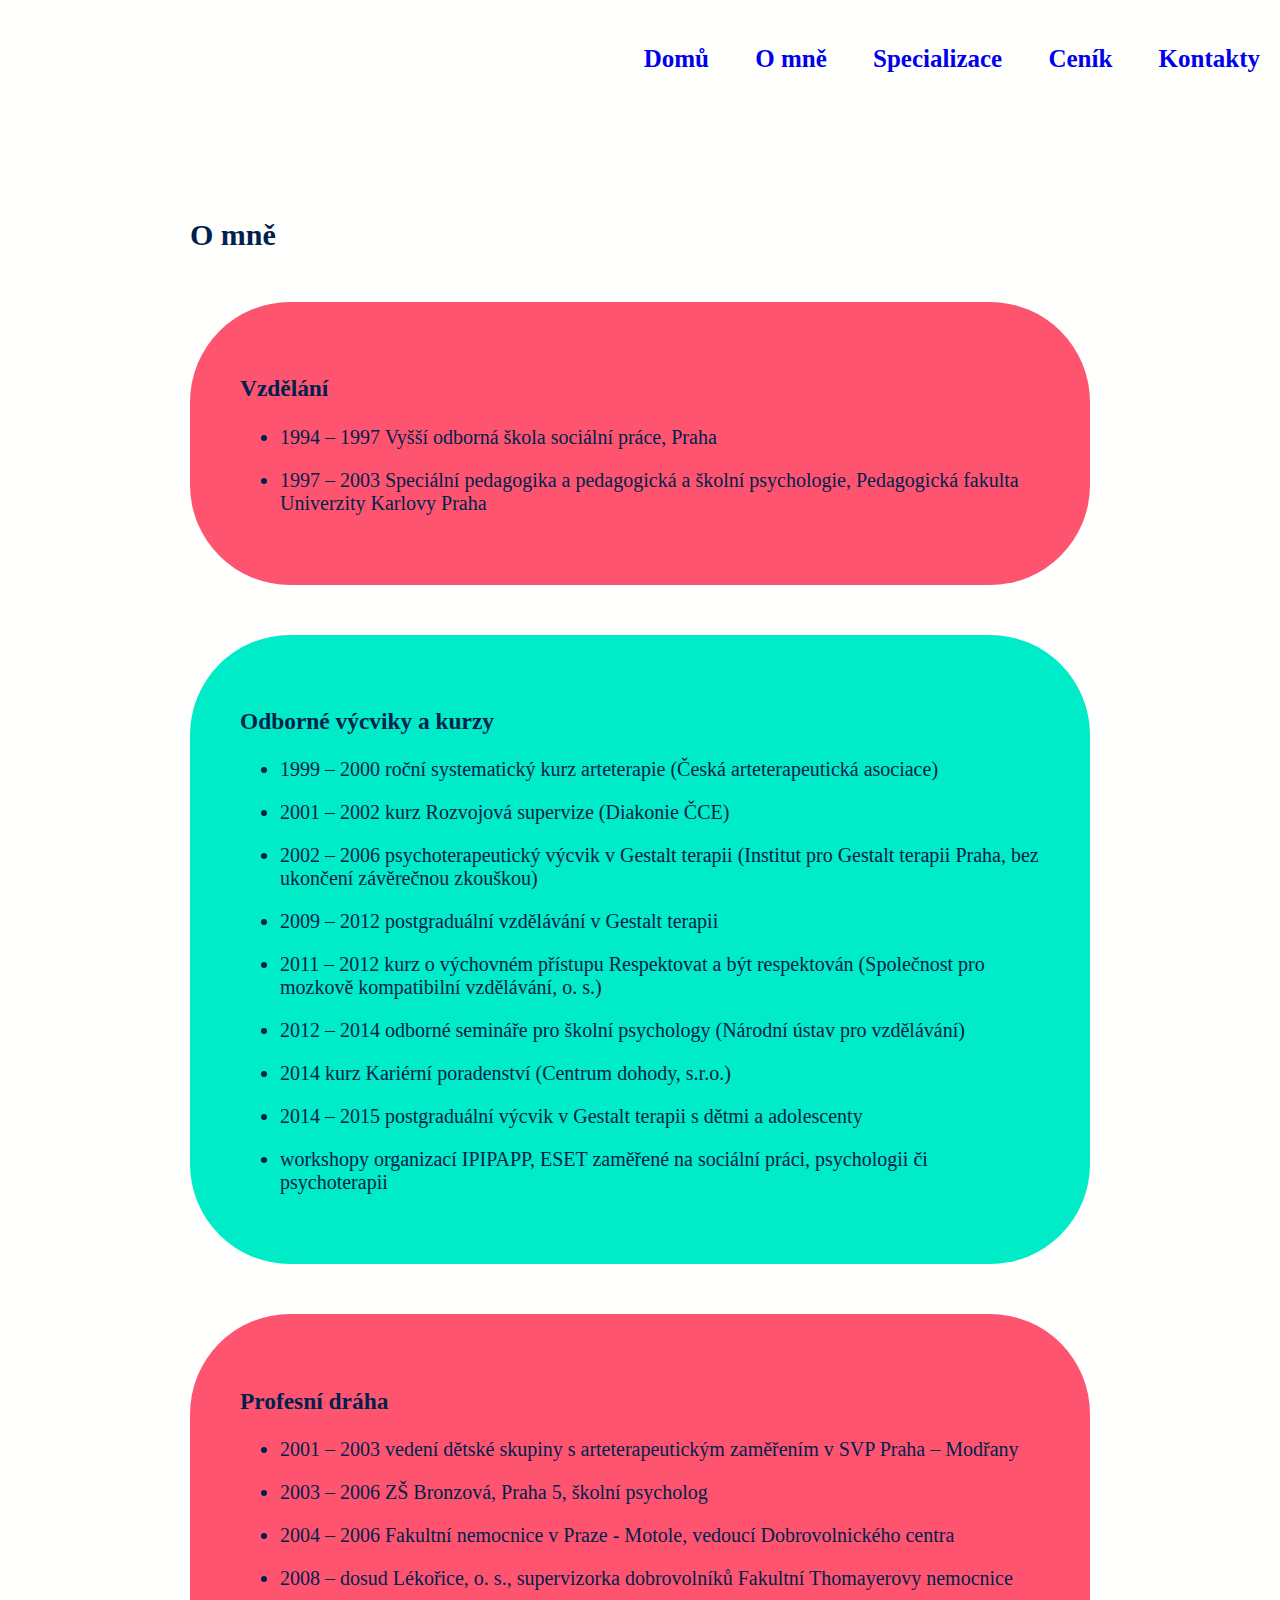
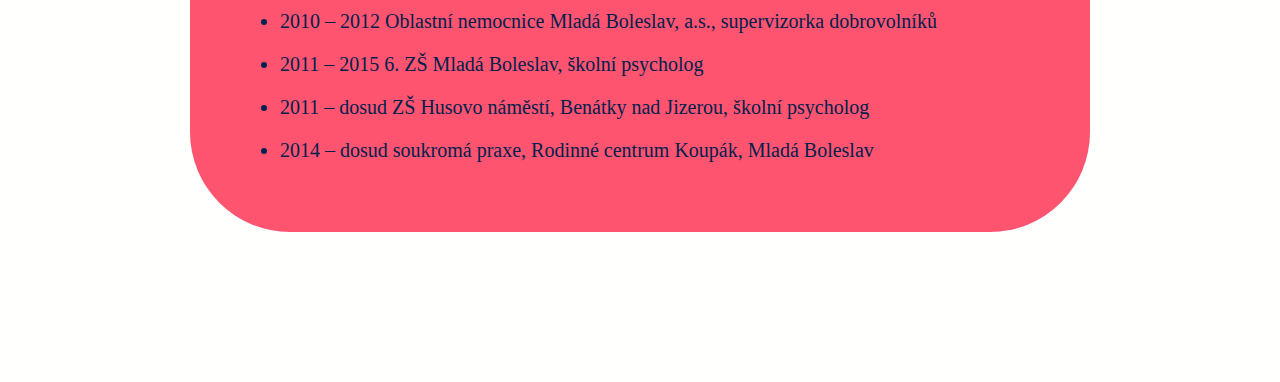
==== about.html @ 7e4b8148 "first commit" ====
<!DOCTYPE html>
<html lang="en">
  <head>
    <meta charset="UTF-8" />
    <meta http-equiv="X-UA-Compatible" content="IE=edge" />
    <meta name="viewport" content="width=device-width, initial-scale=1.0" />
    <link rel="stylesheet" href="styles.css" />
    <title>Document</title>
  </head>
  <body>
    <nav class="main-menu">
      <ul class="main-menu__list">
        <li class="main-menu__item">
          <a class="main-menu__link" href="home.html">Domů</a>
        </li>
        <li class="main-menu__item">
          <a class="main-menu__link" href="about.html">O mně</a>
        </li>
        <li class="main-menu__item">
          <a class="main-menu__link" href="specialization.html">Specializace</a>
        </li>
        <li class="main-menu__item">
          <a class="main-menu__link" href="prices.html">Ceník</a>
        </li>
        <li class="main-menu__item">
          <a class="main-menu__link" href="contacts.html">Kontakty</a>
        </li>
      </ul>
    </nav>
    <section class="section" id="about">
      <div class="container">
        <h2 class="section__title">O mně</h2>
        <div class="container container--dark">
          <h3>Vzdělání</h3>
          <ul>
            <li>
              <p>1994 – 1997 Vyšší odborná škola sociální práce, Praha</p>
            </li>
            <li>
              <p>
                1997 – 2003 Speciální pedagogika a pedagogická a školní
                psychologie, Pedagogická fakulta Univerzity Karlovy Praha
              </p>
            </li>
          </ul>
        </div>
        <div class="container container--light">
          <h3>Odborné výcviky a kurzy</h3>
          <ul>
            <li>
              <p>
                1999 – 2000 roční systematický kurz arteterapie (Česká
                arteterapeutická asociace)
              </p>
            </li>
            <li>
              <p>2001 – 2002 kurz Rozvojová supervize (Diakonie ČCE)</p>
            </li>
            <li>
              <p>
                2002 – 2006 psychoterapeutický výcvik v Gestalt terapii
                (Institut pro Gestalt terapii Praha, bez ukončení závěrečnou
                zkouškou)
              </p>
            </li>
            <li>
              <p>2009 – 2012 postgraduální vzdělávání v Gestalt terapii</p>
            </li>
            <li>
              <p>
                2011 – 2012 kurz o výchovném přístupu Respektovat a být
                respektován (Společnost pro mozkově kompatibilní vzdělávání, o.
                s.)
              </p>
            </li>
            <li>
              <p>
                2012 – 2014 odborné semináře pro školní psychology (Národní
                ústav pro vzdělávání)
              </p>
            </li>
            <li>
              <p>2014 kurz Kariérní poradenství (Centrum dohody, s.r.o.)</p>
            </li>
            <li>
              <p>
                2014 – 2015 postgraduální výcvik v Gestalt terapii s dětmi a
                adolescenty
              </p>
            </li>
            <li>
              <p>
                workshopy organizací IPIPAPP, ESET zaměřené na sociální práci,
                psychologii či psychoterapii
              </p>
            </li>
          </ul>
        </div>
        <div class="container container--dark">
          <h3>Profesní dráha</h3>
          <ul>
            <li>
              <p>
                2001 – 2003 vedení dětské skupiny s arteterapeutickým zaměřením
                v SVP Praha – Modřany
              </p>
            </li>
            <li>
              <p>2003 – 2006 ZŠ Bronzová, Praha 5, školní psycholog</p>
            </li>
            <li>
              <p>
                2004 – 2006 Fakultní nemocnice v Praze - Motole, vedoucí
                Dobrovolnického centra
              </p>
            </li>
            <li>
              <p>
                2008 – dosud Lékořice, o. s., supervizorka dobrovolníků Fakultní
                Thomayerovy nemocnice
              </p>
            </li>
            <li>
              <p>
                2010 – 2012 Oblastní nemocnice Mladá Boleslav, a.s.,
                supervizorka dobrovolníků
              </p>
            </li>
            <li>
              <p>2011 – 2015 6. ZŠ Mladá Boleslav, školní psycholog</p>
            </li>
            <li>
              <p>
                2011 – dosud ZŠ Husovo náměstí, Benátky nad Jizerou, školní
                psycholog
              </p>
            </li>
            <li>
              <p>
                2014 – dosud soukromá praxe, Rodinné centrum Koupák, Mladá
                Boleslav
              </p>
            </li>
          </ul>
        </div>
      </div>
    </section>
  </body>
</html>
---- styles.css ----
html,
body {
  padding: 0;
  margin: 0;
  font-size: 62.5%;
}

body {
  font-size: 2rem;
  color: #00214d;
  background-color: #fffffe;
}

* {
  box-sizing: border-box;
}

a {
  text-decoration: none;
}

.main-menu {
  text-align: right;
  font-size: 2.5rem;
  font-weight: 600;
  position: relative;
}

.main-menu__item {
  display: inline;
}

.main-menu__link {
  padding: 2rem;
  display: inline-block;
}

.main-menu__link:hover {
  color: black;
  background-color: #ffde29;
}

.container {
  max-width: 100rem;
  padding: 5rem;
  margin: 5rem;
  margin-left: auto;
  margin-right: auto;
  border-radius: 10rem;
}

.container--light {
  background-color: #00ebc7;
}

.container--dark {
  background-color: #ff5470;
}

/*.section {
  padding: 10rem;

  &--light {
    background-color: $light;
  }
  &--dark {
    background-color: $dark;
  }
}*/
/*# sourceMappingURL=styles.css.map */
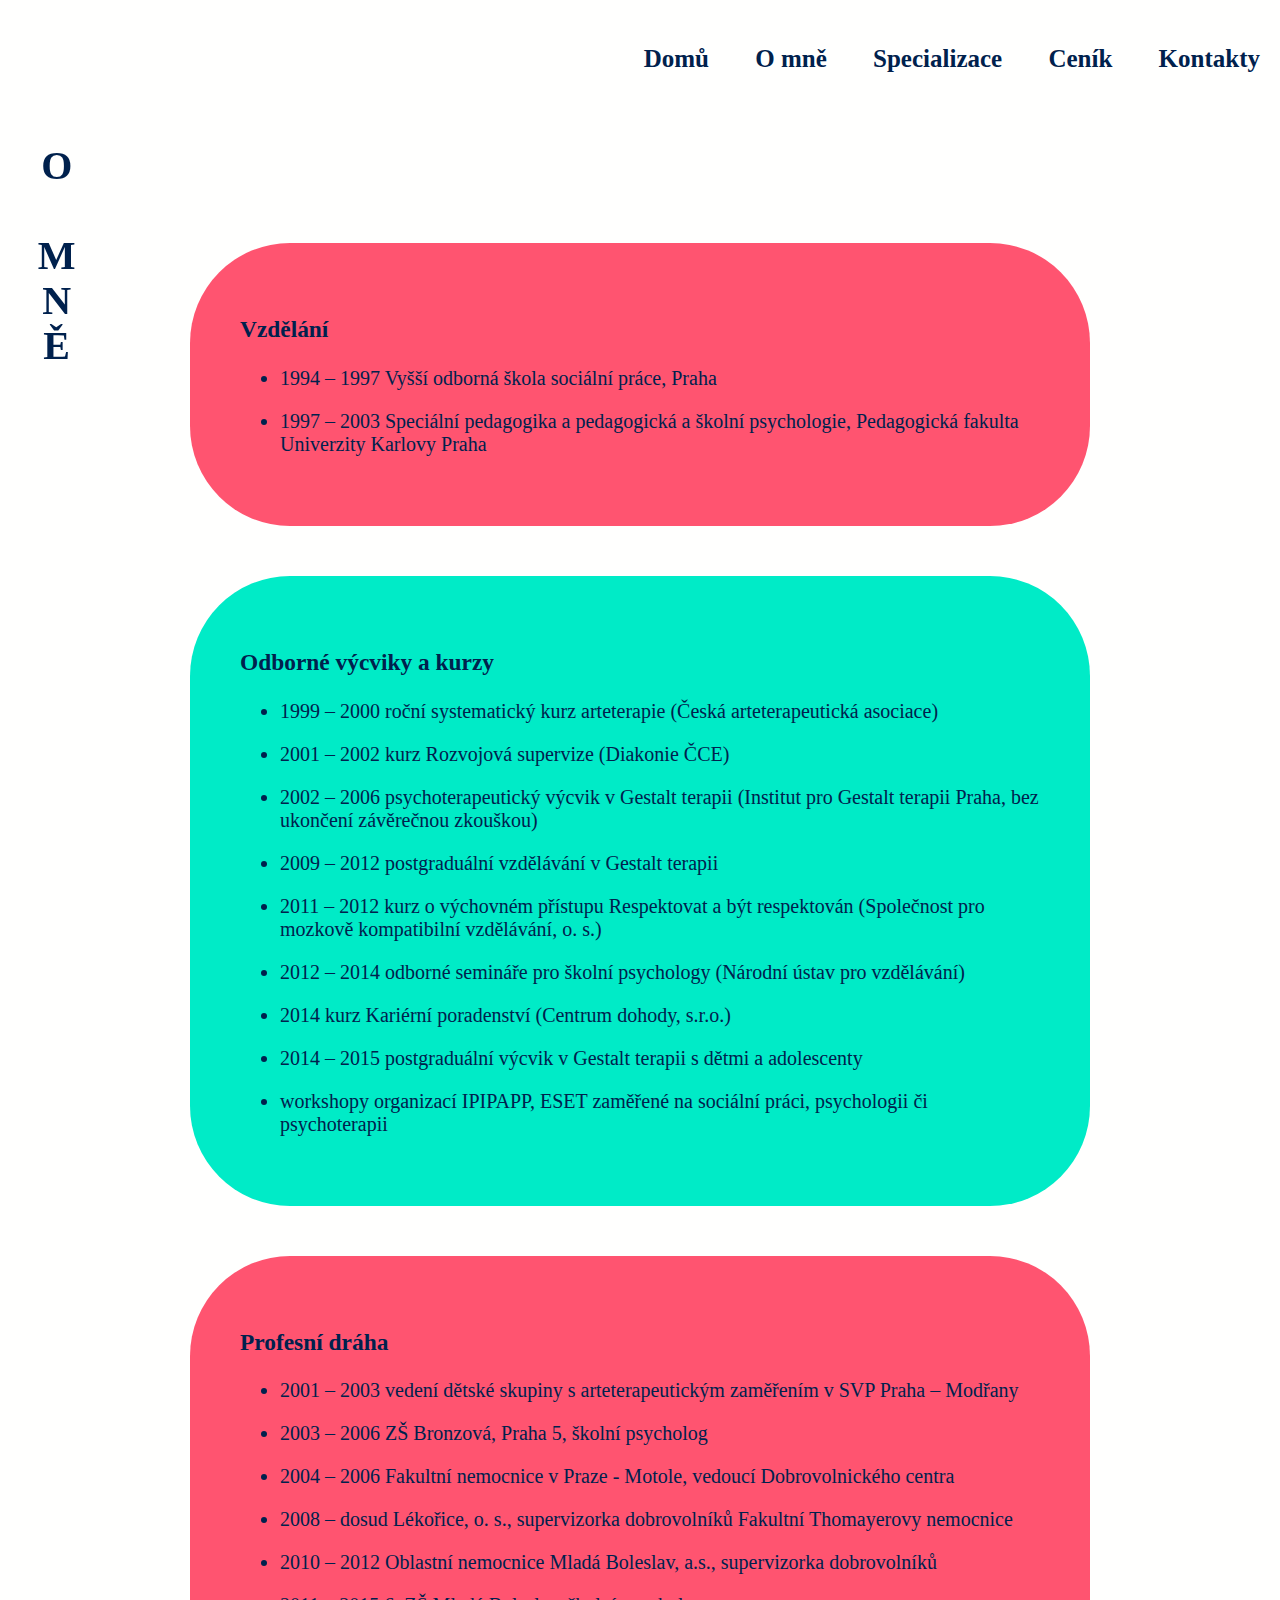
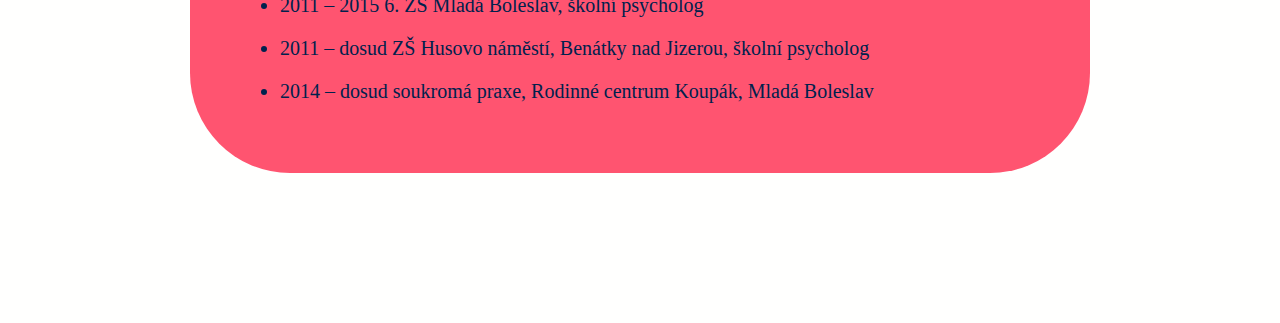
==== commit 4ee22ecf: "headings" ====
--- a/about.html
+++ b/about.html
@@ -28,8 +28,8 @@
       </ul>
     </nav>
     <section class="section" id="about">
+      <h2 class="section__title">O mně</h2>
       <div class="container">
-        <h2 class="section__title">O mně</h2>
         <div class="container container--dark">
           <h3>Vzdělání</h3>
           <ul>
--- a/styles.css
+++ b/styles.css
@@ -16,6 +16,7 @@
 }
 
 a {
+  color: #00214d;
   text-decoration: none;
 }
 
@@ -36,8 +37,11 @@
 }
 
 .main-menu__link:hover {
-  color: black;
-  background-color: #ffde29;
+  background-color: #fde24f;
+}
+
+.header__title {
+  font-size: 6rem;
 }
 
 .container {
@@ -57,14 +61,11 @@
   background-color: #ff5470;
 }
 
-/*.section {
-  padding: 10rem;
-
-  &--light {
-    background-color: $light;
-  }
-  &--dark {
-    background-color: $dark;
-  }
-}*/
+.section__title {
+  font-size: 4rem;
+  position: fixed;
+  writing-mode: vertical-lr;
+  text-orientation: upright;
+  text-transform: uppercase;
+}
 /*# sourceMappingURL=styles.css.map */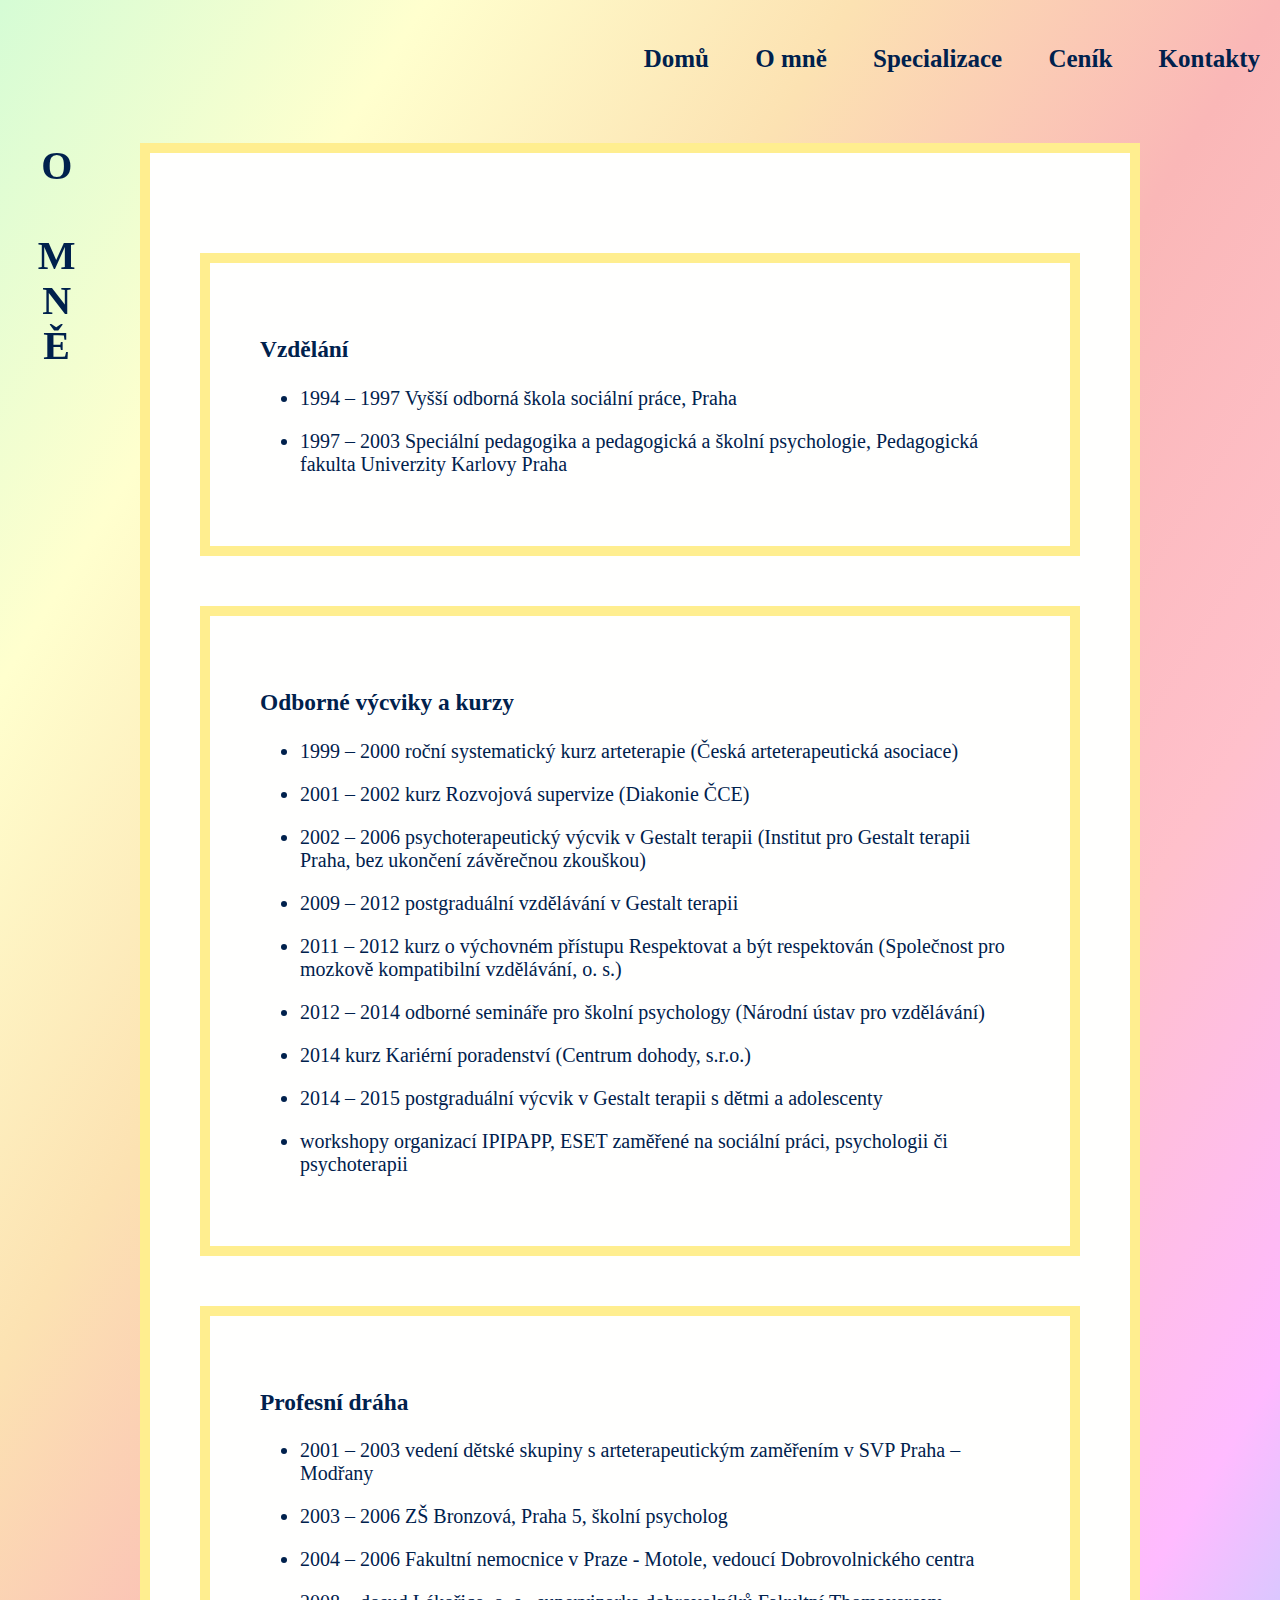
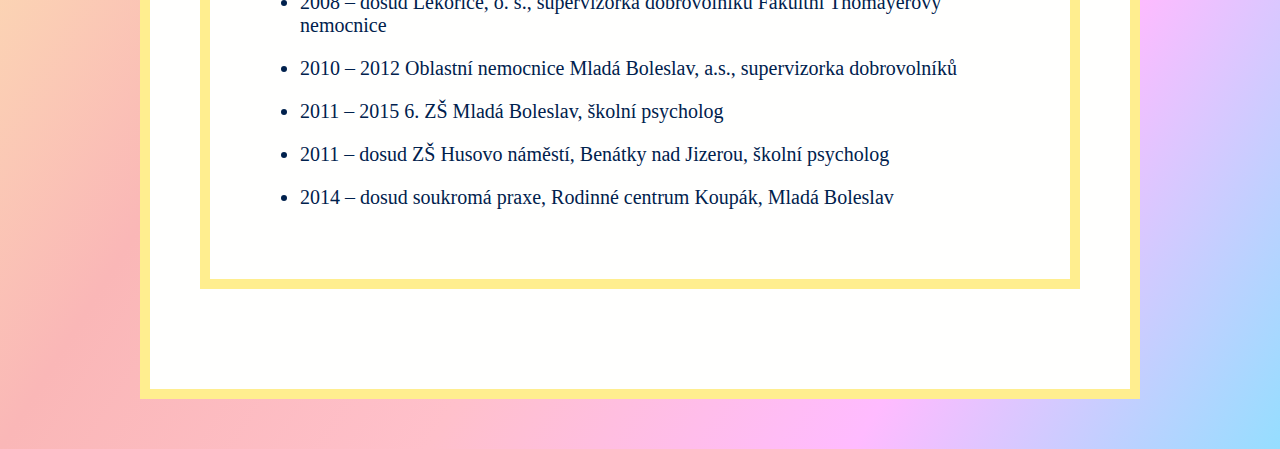
==== commit 26fc7fca: "gradient test" ====
--- a/about.html
+++ b/about.html
@@ -11,7 +11,7 @@
     <nav class="main-menu">
       <ul class="main-menu__list">
         <li class="main-menu__item">
-          <a class="main-menu__link" href="home.html">Domů</a>
+          <a class="main-menu__link" href="index.html">Domů</a>
         </li>
         <li class="main-menu__item">
           <a class="main-menu__link" href="about.html">O mně</a>
--- a/styles.css
+++ b/styles.css
@@ -8,7 +8,8 @@
 body {
   font-size: 2rem;
   color: #00214d;
-  background-color: #fffffe;
+  background-repeat: no-repeat;
+  background-image: linear-gradient(to bottom right, #d5fcd5, #ffffce, #fce2b2, #fab7b7, pink, #ffbbff, #95deff);
 }
 
 * {
@@ -50,15 +51,8 @@
   margin: 5rem;
   margin-left: auto;
   margin-right: auto;
-  border-radius: 10rem;
-}
-
-.container--light {
-  background-color: #00ebc7;
-}
-
-.container--dark {
-  background-color: #ff5470;
+  border: 1rem solid #ffee8f;
+  background-color: #fffffe;
 }
 
 .section__title {
